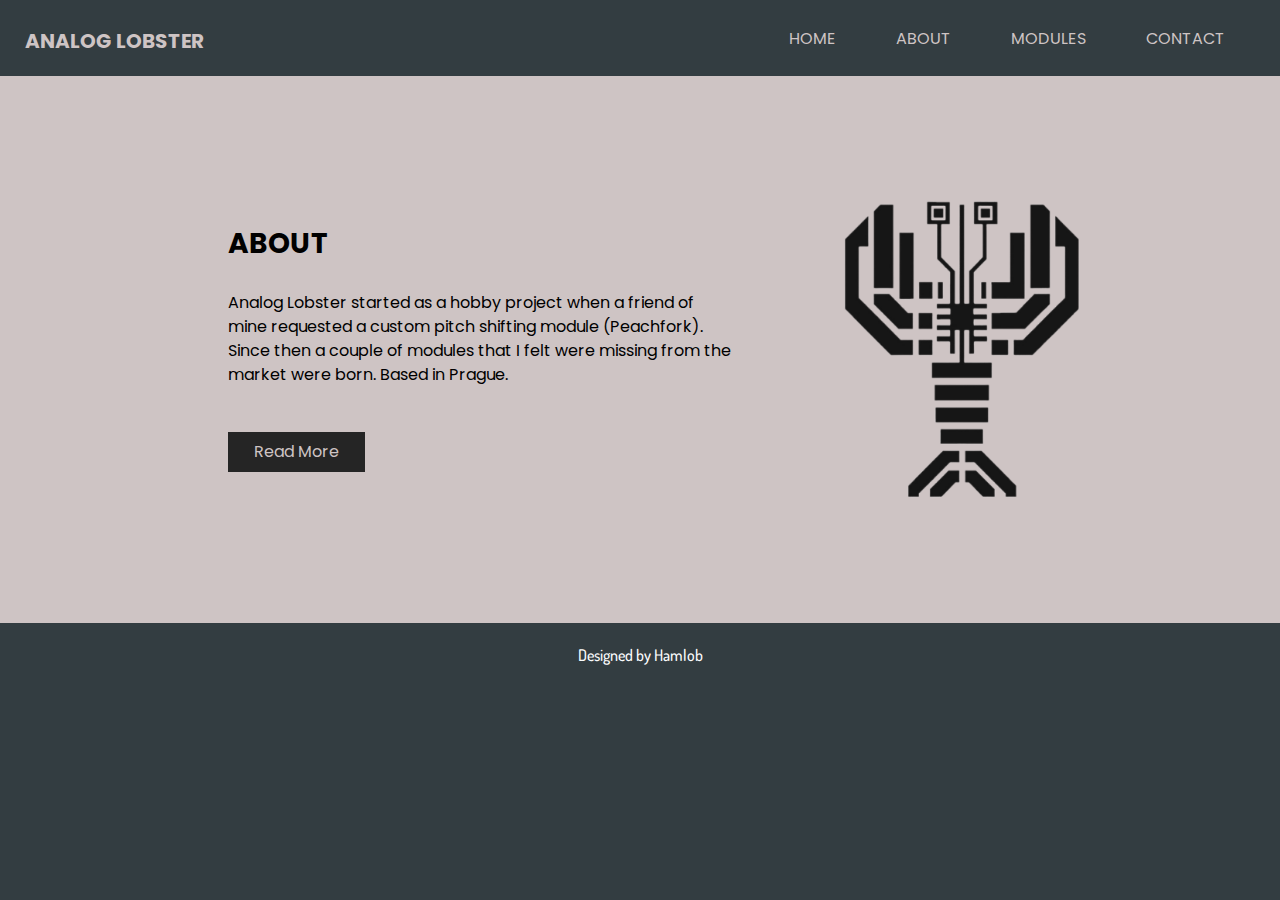
==== about.html @ 9c5d666c "init commit" ====
<!DOCTYPE html>
<html>

<head>
  <!-- Basic -->
  <meta charset="utf-8" />
  <meta http-equiv="X-UA-Compatible" content="IE=edge" />
  <!-- Mobile Metas -->
  <meta name="viewport" content="width=device-width, initial-scale=1, shrink-to-fit=no" />
  <!-- Site Metas -->
  <meta name="keywords" content="" />
  <meta name="description" content="" />
  <meta name="author" content="" />

  <title>Watcher</title>

  <!-- slider stylesheet -->
  <link rel="stylesheet" type="text/css" href="https://cdnjs.cloudflare.com/ajax/libs/OwlCarousel2/2.1.3/assets/owl.carousel.min.css" />

  <!-- bootstrap core css -->
  <link rel="stylesheet" type="text/css" href="css/bootstrap.css" />

  <!-- fonts style -->
  <link href="https://fonts.googleapis.com/css?family=Dosis:400,500|Poppins:400,700&display=swap" rel="stylesheet">
  <!-- Custom styles for this template -->
  <link href="css/style.css" rel="stylesheet" />
  <!-- responsive style -->
  <link href="css/responsive.css" rel="stylesheet" />
</head>

<body class="sub_page">
  <div class="hero_area">
    <!-- header section strats -->
    <header class="header_section">
      <div class="container-fluid">
        <nav class="navbar navbar-expand-lg custom_nav-container pt-3">
          <a class="navbar-brand" href="index.html">
            <span>
              Analog Lobster
            </span>
          </a>
          <button class="navbar-toggler" type="button" data-toggle="collapse" data-target="#navbarSupportedContent" aria-controls="navbarSupportedContent" aria-expanded="false" aria-label="Toggle navigation">
            <span class="navbar-toggler-icon"></span>
          </button>

          <div class="collapse navbar-collapse" id="navbarSupportedContent">
            <div class="d-flex ml-auto flex-column flex-lg-row align-items-center">
              <ul class="navbar-nav  ">
                <li class="nav-item active">
                  <a class="nav-link" href="index.html">Home <span class="sr-only">(current)</span></a>
                </li>
                <li class="nav-item">
                  <a class="nav-link" href="about.html"> About </a>
                </li>
                <li class="nav-item">
                  <a class="nav-link" href="modules.html"> Modules </a>
                </li>
                <li class="nav-item">
                  <a class="nav-link" href="contact.html">Contact</a>
                </li>
              </ul>
              <!--
              <form class="form-inline my-2 my-lg-0 ml-0 ml-lg-4 mb-3 mb-lg-0">
                <button class="btn  my-2 my-sm-0 nav_search-btn" type="submit"></button>
              </form>
              -->
            </div>
          </div>
        </nav>
      </div>
    </header>
    <!-- end header section -->

  </div>
  <div class="bg">

    <!-- about section -->
    <section class="about_section layout_padding">
      <div class="container-fluid">
        <div class="row">
          <div class="col-md-5 offset-md-2">
            <div class="about_detail-box">
              <h3 class="custom_heading ">
                About
              </h3>
              <p class="">
                Analog Lobster started as a hobby project when a friend of mine requested a 
                custom pitch shifting module (Peachfork). Since then a couple of modules that I felt
                were missing from the market were born. Based in Prague.
              </p>
              <div>
                <a href="">
                  Read More
                </a>
              </div>
            </div>
          </div>
          <div class="col-md-4">
            <div class="about_img-box">
              <img src="images/logo.png" alt="">
            </div>
          </div>
        </div>
      </div>
    </section>

    <!-- end about section -->

  </div>


  <!-- info section 
  <section class="info_section layout_padding">
    <div class="container">
      <div class="info_items">
        <a href="">
          <div class="item ">
            <div class="img-box box-1">
              <img src="" alt="">
            </div>
            <div class="detail-box">
              <p>
                Lorem Ipsum is simply dummy text
              </p>
            </div>
          </div>
        </a>
        <a href="">
          <div class="item ">
            <div class="img-box box-2">
              <img src="" alt="">
            </div>
            <div class="detail-box">
              <p>
                +02 1234567890
              </p>
            </div>
          </div>
        </a>
        <a href="">
          <div class="item ">
            <div class="img-box box-3">
              <img src="" alt="">
            </div>
            <div class="detail-box">
              <p>
                demo@gmail.com
              </p>
            </div>
          </div>
        </a>
      </div>
    </div>
  </section>



   end info_section -->

  <!-- footer section -->
  <section class="container-fluid footer_section">
    <p>
      Designed by 
      <a href="https://hamlob.com/">Hamlob</a>
    </p>
  </section>
  <!-- footer section -->

  <script type="text/javascript" src="js/jquery-3.4.1.min.js"></script>
  <script type="text/javascript" src="js/bootstrap.js"></script>
</body>

</html>
---- css/style.css ----
:root {
  --navbar_clr: #cec4c4;
  --header_clr: #333d41;
}

body {
  font-family: "Poppins", sans-serif;
  color: #000000;
  background-color: var(--header_clr)
}

.layout_padding {
  padding: 75px 0;
}

.layout_padding2 {
  padding: 45px 0;
}

.layout_padding2-top {
  padding-top: 45px;
}

.layout_padding2-bottom {
  padding-bottom: 45px;
}

.layout_padding-top {
  padding-top: 75px;
}

.layout_padding-bottom {
  padding-bottom: 75px;
}

.custom_heading {
  text-transform: uppercase;
  font-weight: bold;
}

/*header section*/
.hero_area {
  height: 98vh;
  background-color: var(--header_clr);
}

.sub_page .hero_area {
  height: auto;
}

.hero_area.sub_pages {
  height: auto;
}

.header_section .container-fluid {
  padding-right: 25px;
  padding-left: 25px;
}

.header_section .nav_container {
  margin: 0 auto;
}

.custom_nav-container.navbar-expand-lg .navbar-nav .nav-link {
  padding: 10px 30px;
  color: VAR(--navbar_clr);
  text-align: center;
  text-transform: uppercase;
}

a,
a:hover,
a:focus {
  text-decoration: none;
}

a:hover,
a:focus {
  color: initial;
}

.btn,
.btn:focus {
  outline: none !important;
  -webkit-box-shadow: none;
          box-shadow: none;
}

.navbar-brand,
.navbar-brand:hover {
  text-transform: uppercase;
  font-weight: bold;
  font-size: 24px;
  color: #fafcfd;
}

.custom_nav-container .nav_search-btn {
  background-image: url(../images/search-icon.png);
  background-size: 22px;
  background-repeat: no-repeat;
  background-position-y: 7px;
  width: 35px;
  height: 35px;
  padding: 0;
  border: none;
}

.navbar-brand {
  display: -webkit-box;
  display: -ms-flexbox;
  display: flex;
  -webkit-box-align: center;
      -ms-flex-align: center;
          align-items: center;
}

.navbar-brand img {
  width: 45px;
  margin-right: 5px;
}

.navbar-brand span {
  font-size: 20px;
  font-weight: 700;
  color: VAR(--navbar_clr);
  margin-top: 5px;
}

.custom_nav-container {
  z-index: 99999;
  padding: 15px 0;
}

.custom_nav-container .navbar-toggler {
  outline: none;
}

.custom_nav-container .navbar-toggler .navbar-toggler-icon {
  background-image: url(../images/menu.png);
  background-size: 55px;
}

/*end header section*/
/* slider section */
.slider_section {
  padding-top: 8%;
}

.slider_item-box {
  width: 100%;
  height: 100%;
}

.slider_item-box .container {
  height: 100%;
}

.slider_img-box {
  width: 85%;
  margin: 0 auto;
}

.slider_img-box img {
  width: 100%;
}

.slider_item-container {
  display: -webkit-box;
  display: -ms-flexbox;
  display: flex;
  -webkit-box-align: center;
      -ms-flex-align: center;
          align-items: center;
  width: 100%;
  height: 100%;
  background-repeat: no-repeat;
}

.slider-btn1 {
  display: inline-block;
  padding: 10px 35px;
  background-color: var(--navbar_clr);
  border: 1px solid var(--navbar_clr);
  color: black;
}

.slider-btn1:hover {
  background-color: transparent;
  color: var(--navbar_clr);
}

.slider-btn2 {
  display: inline-block;
  padding: 10px 35px;
  background-color: #252525;
  border: 1px solid #252525;
  color: var(--navbar_clr);
}

.slider-btn2:hover {
  background-color: transparent;
  color: var(--navbar_clr);
}

.slider_item-detail h1 {
  font-size: 68px;
  width: 95%;
  text-transform: uppercase;
}

.slider_item-detail p {
  margin: 45px 0;
}

.slider_section #carouselExampleControls,
.carousel-inner,
.carousel-item {
  height: 100%;
}

.slider_section .carousel-control-prev,
.slider_section .carousel-control-next {
  position: absolute;
  top: 50%;
  width: 50px;
  height: 50px;
  border: none;
  border-radius: 100%;
  opacity: 1;
  background-repeat: no-repeat;
  background-size: 10px;
  background-position: center;
  background-color: var(--navbar_clr);
  -webkit-transform: translateY(-50%);
          transform: translateY(-50%);
}

.slider_section .carousel-control-prev:hover,
.slider_section .carousel-control-next:hover {
  background-color: #cca7a7
}

.slider_section .carousel-control-prev {
  left: 2%;
  background-image: url(../images/prev.png);
}

.slider_section .carousel-control-next {
  right: 2%;
  background-image: url(../images/next.png);
}

.about_section{
  background-color: var(--navbar_clr);
}

.about_section .row {
  
  -webkit-box-align: center;
      -ms-flex-align: center;
          align-items: center;
}

.about_detail-box p {
  margin-top: 30px;
  margin-bottom: 45px;
}

.about_detail-box a {
  display: inline-block;
  padding: 7px 25px;
  background-color: #252525;
  border: 1px solid #252525;
  color: var(--navbar_clr);
}

.about_detail-box a:hover {
  background-color: transparent;
  color: #252525;
}

.about_img-box img {
  width: 100%;
}

.brand_item_name{
  font-size: 1.2rem;
}

.brand_section {
  text-align: center;
  background-color: var(--navbar_clr);
}

.brand_section h3 {
  color: #252525;
}

.brand_section .brand_item-container {
  display: -webkit-box;
  display: -ms-flexbox;
  display: flex;
  -webkit-box-pack: center;
      -ms-flex-pack: center;
          justify-content: center;
  -ms-flex-wrap: wrap;
      flex-wrap: wrap;
}

.brand_item-box {
  width: 265px;
  margin: 50px 50px 0 50px;
}

.brand_img-box {
  height: 310px;
  background-size: cover;
  background-position: center;
  position: relative;
}

.brand_img-box.item-1 {
  background-image: url(../images/item-1.jpg);
}

.brand_img-box.item-2 {
  background-image: url(../images/item-2.jpg);
}

.brand_img-box.item-3 {
  background-image: url(../images/item-3.jpg);
}

.brand_img-box.item-4 {
  background-image: url(../images/item-4.jpg);
}

.brand_img-box.item-5 {
  background-image: url(../images/item-5.jpg);
}

.brand_img-box {
  display: -webkit-box;
  display: -ms-flexbox;
  display: flex;
  -webkit-box-align: center;
      -ms-flex-align: center;
          align-items: center;
  -webkit-box-pack: center;
      -ms-flex-pack: center;
          justify-content: center;
  overflow: hidden;
}

.brand_img-box a {
  display: none;
  opacity: 0;
  background-color: transparent;
  border: 2px solid var(--navbar_clr);
  color: var(--navbar_clr);
  padding: 12px 35px;
  font-size: 15px;
  z-index: 3;
  -webkit-transition: opacity 0.4s;
  transition: opacity 0.4s;
}

.brand_img-box::before {
  content: "";
  position: absolute;
  top: 0;
  left: 0;
  width: 100%;
  height: 100%;
  background-color: rgba(37, 37, 37, 0.9);
  z-index: 1;
  -webkit-transform: translateY(320px);
          transform: translateY(320px);
  -webkit-transition: -webkit-transform 0.3s;
  transition: -webkit-transform 0.3s;
  transition: transform 0.3s;
  transition: transform 0.3s, -webkit-transform 0.3s;
}

.brand_img-box:hover {
  cursor: pointer;
}

.brand_img-box:hover::before {
  -webkit-transform: translateY(0);
          transform: translateY(0);
}

.brand_img-box:hover a {
  display: inline-block;
  opacity: 1;
}

.brand_detail-box {
  margin-top: 20px;
}

.brand_detail-box h5 {
  text-transform: uppercase;
  font-weight: bold;
  color: #242425;
}

.brand_detail-box h5 span {
  color: #252525;
}

.brand_detail-box h6 {
  text-transform: uppercase;
  font-weight: bold;
  color: #252525;
}

.contact_section {
  color: black;
  background-color: var(--navbar_clr);
  background-size: cover;
  background-repeat: no-repeat;
}

.contact_section input {
  width: 100%;
  border: 0;
  border-bottom: 1px solid black;
  height: 40px;
  padding-top: 45px;
  padding-bottom: 20px;
  background-color: transparent;
  outline: none;
  color: black;
}

.contact_section input::-webkit-input-placeholder {
  color: black;
}

.contact_section input:-ms-input-placeholder {
  color: black;
}

.contact_section input::-ms-input-placeholder {
  color: black;
}

.contact_section input::placeholder {
  color: black;
}

.contact_section input.message-box {
  padding-top: 135px;
}

.contact_section button {
  background-color: #252525;
  padding: 12px 55px;
  outline: none;
  border: none;
  border: 2px solid black;
  color: var(--navbar_clr)
}

.contact_section button:hover {
  color: #252525;
  background-color: transparent;
}

.info_section {
  background-color: var(--header_clr);
}

.info_items {
  width: 90%;
  margin: 0 auto;
  display: -webkit-box;
  display: -ms-flexbox;
  display: flex;
  -webkit-box-pack: justify;
      -ms-flex-pack: justify;
          justify-content: space-between;
}

.info_items .item {
  width: 200px;
  display: -webkit-box;
  display: -ms-flexbox;
  display: flex;
  -webkit-box-orient: vertical;
  -webkit-box-direction: normal;
      -ms-flex-direction: column;
          flex-direction: column;
  -webkit-box-align: center;
      -ms-flex-align: center;
          align-items: center;
  text-align: center;
}

.info_items .item .img-box {
  width: 80px;
  height: 80px;
  border-radius: 100%;
  background-color: #ffffff;
  background-repeat: no-repeat;
  background-position: center;
}

.info_items .item .detail-box {
  margin-top: 25px;
  color: #fff;
}

.info_items {
  position: relative;
}

.info_items a {
  position: relative;
}

.info_items::before {
  content: "";
  position: absolute;
  top: 25%;
  width: 80%;
  height: 1px;
  background-color: #fff;
  left: 50%;
  -webkit-transform: translateX(-50%);
          transform: translateX(-50%);
}

.info_items .item .img-box.box-1 {
  background-image: url(../images/location-blue.png);
}

.info_items .item .img-box.box-2 {
  background-image: url(../images/telephone-blue.png);
}

.info_items .item .img-box.box-3 {
  background-image: url(../images/envelope-blue.png);
}

.info_items .item .img-box:hover {
  background-color: #179dfb;
}

.info_items .item .img-box:hover.box-1 {
  background-image: url(../images/location-white.png);
}

.info_items .item .img-box:hover.box-2 {
  background-image: url(../images/telephone-white.png);
}

.info_items .item .img-box:hover.box-3 {
  background-image: url(../images/envelope-white.png);
}

/* footer section*/
.footer_section {
  background-color: var(--header_clr);
  padding: 20px;
  font-family: "Dosis", sans-serif;
  font-weight: 500;
}

.footer_section p {
  color: #fbfcfd;
  margin: 0;
  text-align: center;
}

.footer_section a {
  color: #fbfcfd;
}

/* end footer section*/
/*# sourceMappingURL=style.css.map */
---- css/responsive.css ----
@media (max-width: 1120px) {
    .hero_area {
        height: auto;
    }

    .slider_section {
        padding: 50px 0;
    }
}

@media (max-width: 992px) {
    .custom_nav-container .nav_search-btn {
        background-position: center;
    }

    .service_section .card-deck {
        flex-direction: column;
    }

    .service_section .card-deck .card {
        margin-bottom: 25px;
    }
}

@media (max-width: 768px) {
    .slider_img-box {
        width: 85%;
        margin: 65px auto;
    }

    .slider_section .custom_carousel-control {
        position: absolute;
        top: 100%;
        left: 50%;
        width: 105px;
        transform: translate(-50%, -50%);
        display: flex;
        justify-content: space-between;
    }

    .slider_img-box {
        margin-left: 20%;
    }

    .slider_section .custom_carousel-control {
        top: 106%;
    }

    .slider_section {

        padding: 50px 0 105px 0;
    }

    .slider_section .carousel-control-prev {
        left: 0;
    }

    .slider_section .carousel-control-next {
        right: 0;
    }

    .contact_section {
        background-size: 105px;
    }

    .contact_section input {
        background-color: transparent;
    }

    .info_section .col-md-3 {
        text-align: center;
    }

    .info_section .col-md-3:not(:nth-last-child(1)) {
        margin-bottom: 35px;
    }

    .tasty_section h2 {
        font-size: 80px;
    }

    .contact_section {
        background-size: cover;
    }

    .info_items {
        flex-direction: column;
        align-items: center;
    }

    .info_items .item {
        margin: 20px 0;
    }

    .info_items::before {
        display: none;
    }
}

@media (max-width: 576px) {
    .slider_item-container .slider_item-detail {
        text-align: center;
    }

    .slider_item-container .slider_item-detail .d-flex {
        justify-content: center;
    }

    .why_section .row .col-md-6 {
        flex-direction: column;
        text-align: center;
    }

    .why_section .img_box {
        margin-right: 0;
        margin-bottom: 20px;
    }

    .client_section .carousel-control-prev,
    .client_section .carousel-control-next {
        display: none;
    }
}

@media (max-width: 480px) {}

@media (max-width: 420px) {
    .client_section .row .col-12 {
        flex-direction: column;
    }
}

@media (max-width: 360px) {}

@media (min-width: 1200px) {
    .container {
        max-width: 1170px;
    }
}
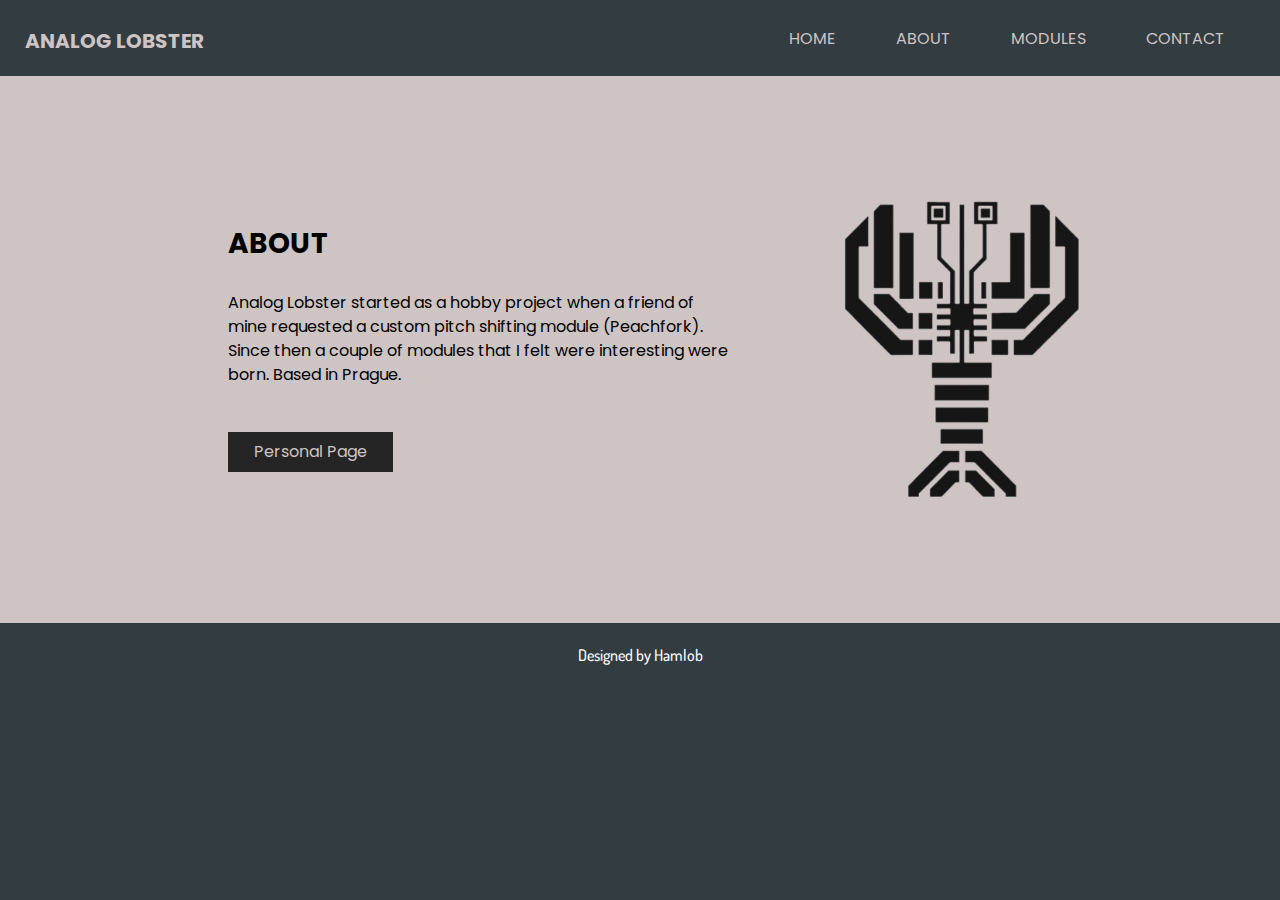
==== commit b41f7c46: "add module images" ====
--- a/about.html
+++ b/about.html
@@ -12,7 +12,7 @@
   <meta name="description" content="" />
   <meta name="author" content="" />
 
-  <title>Watcher</title>
+  <title>Analog Lobster</title>
 
   <!-- slider stylesheet -->
   <link rel="stylesheet" type="text/css" href="https://cdnjs.cloudflare.com/ajax/libs/OwlCarousel2/2.1.3/assets/owl.carousel.min.css" />
@@ -86,11 +86,11 @@
               <p class="">
                 Analog Lobster started as a hobby project when a friend of mine requested a 
                 custom pitch shifting module (Peachfork). Since then a couple of modules that I felt
-                were missing from the market were born. Based in Prague.
+                were interesting were born. Based in Prague.
               </p>
               <div>
-                <a href="">
-                  Read More
+                <a href="https://hamlob.com/">
+                  Personal Page
                 </a>
               </div>
             </div>
--- a/css/style.css
+++ b/css/style.css
@@ -161,7 +161,8 @@
 }
 
 .slider_img-box img {
-  width: 100%;
+  width: auto;
+  max-height: 30rem;
 }
 
 .slider_item-container {
--- a/css/responsive.css
+++ b/css/responsive.css
@@ -124,12 +124,6 @@
 
 @media (max-width: 480px) {}
 
-@media (max-width: 420px) {
-    .client_section .row .col-12 {
-        flex-direction: column;
-    }
-}
-
 @media (max-width: 360px) {}
 
 @media (min-width: 1200px) {
